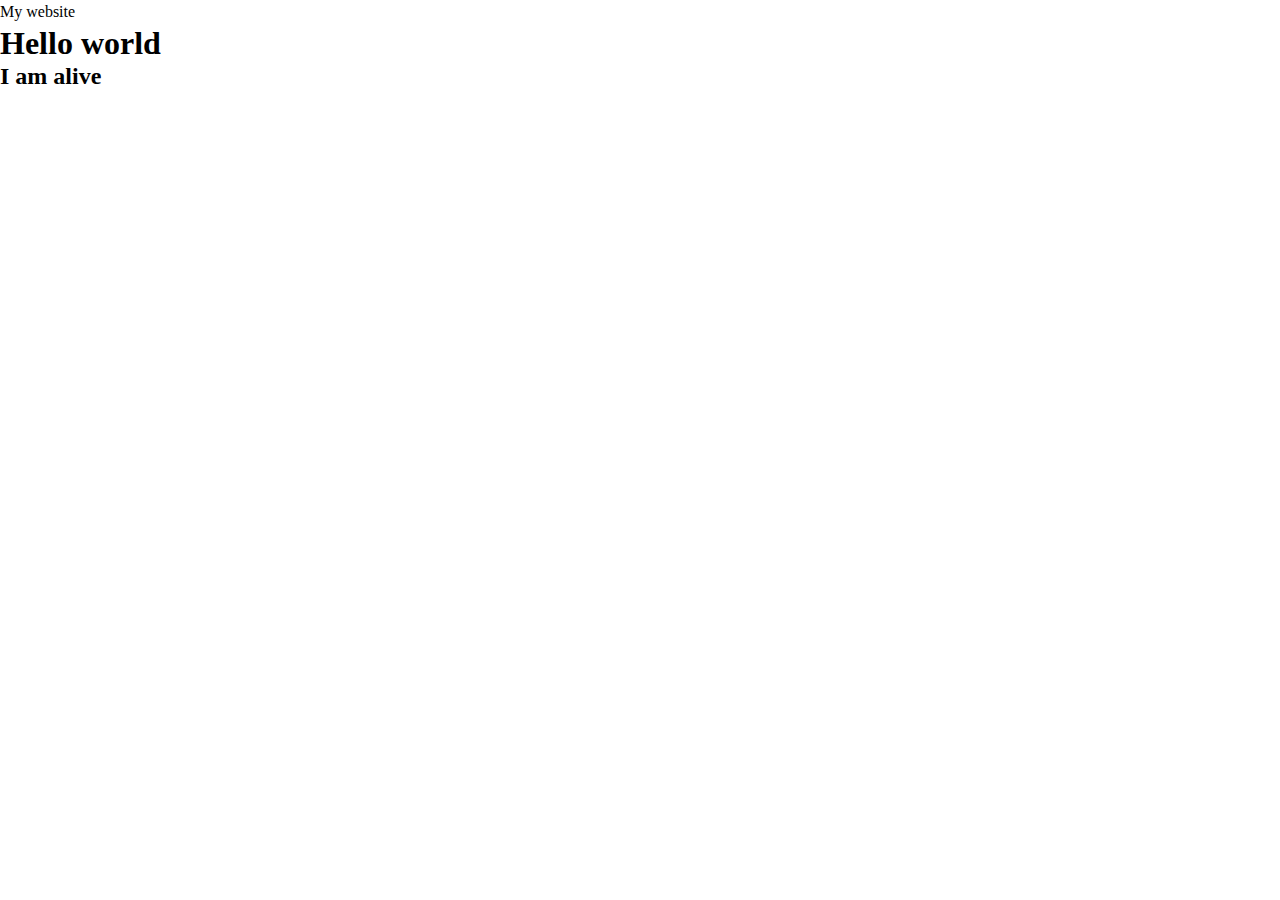
==== index.html @ 23cd0783 "add header" ====
<!doctype html>
<html lang="en">
<head>
  <meta charset="UTF-8">
  <meta name="author" content="Theodor Kier">
  <meta name="viewport" content="width=device-width, initial-scale=1.0">
  <title>Theodor Kier</title>
  <meta name="description" content="Get a view into my coding projects">
  <link rel="stylesheet" href="./reset.css">
  <link rel="stylesheet" href="./styles.css">
</head>
<body>
  <main>
    <header>
      <p>My website</p>
    </header>
    <h1>Hello world</h1>
    <h2>I am alive</h2>
  </main>
</body>
</html>
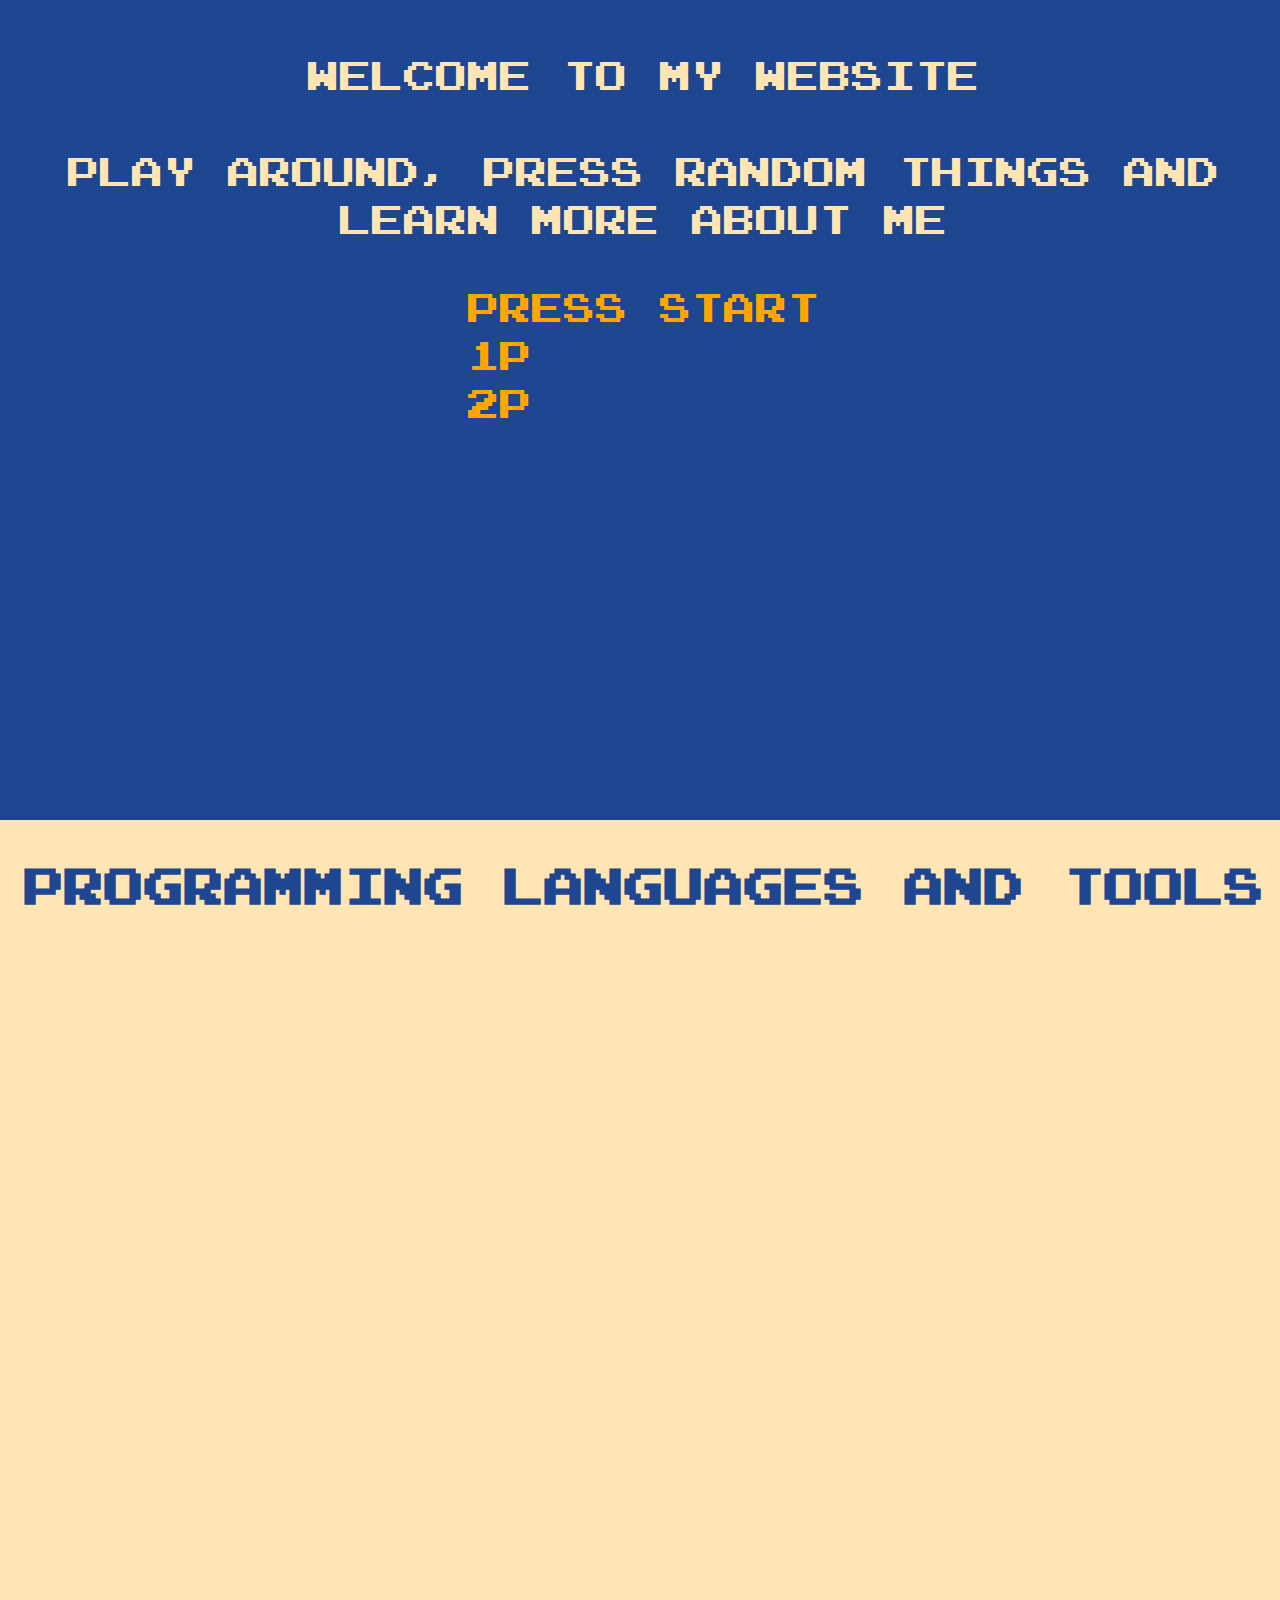
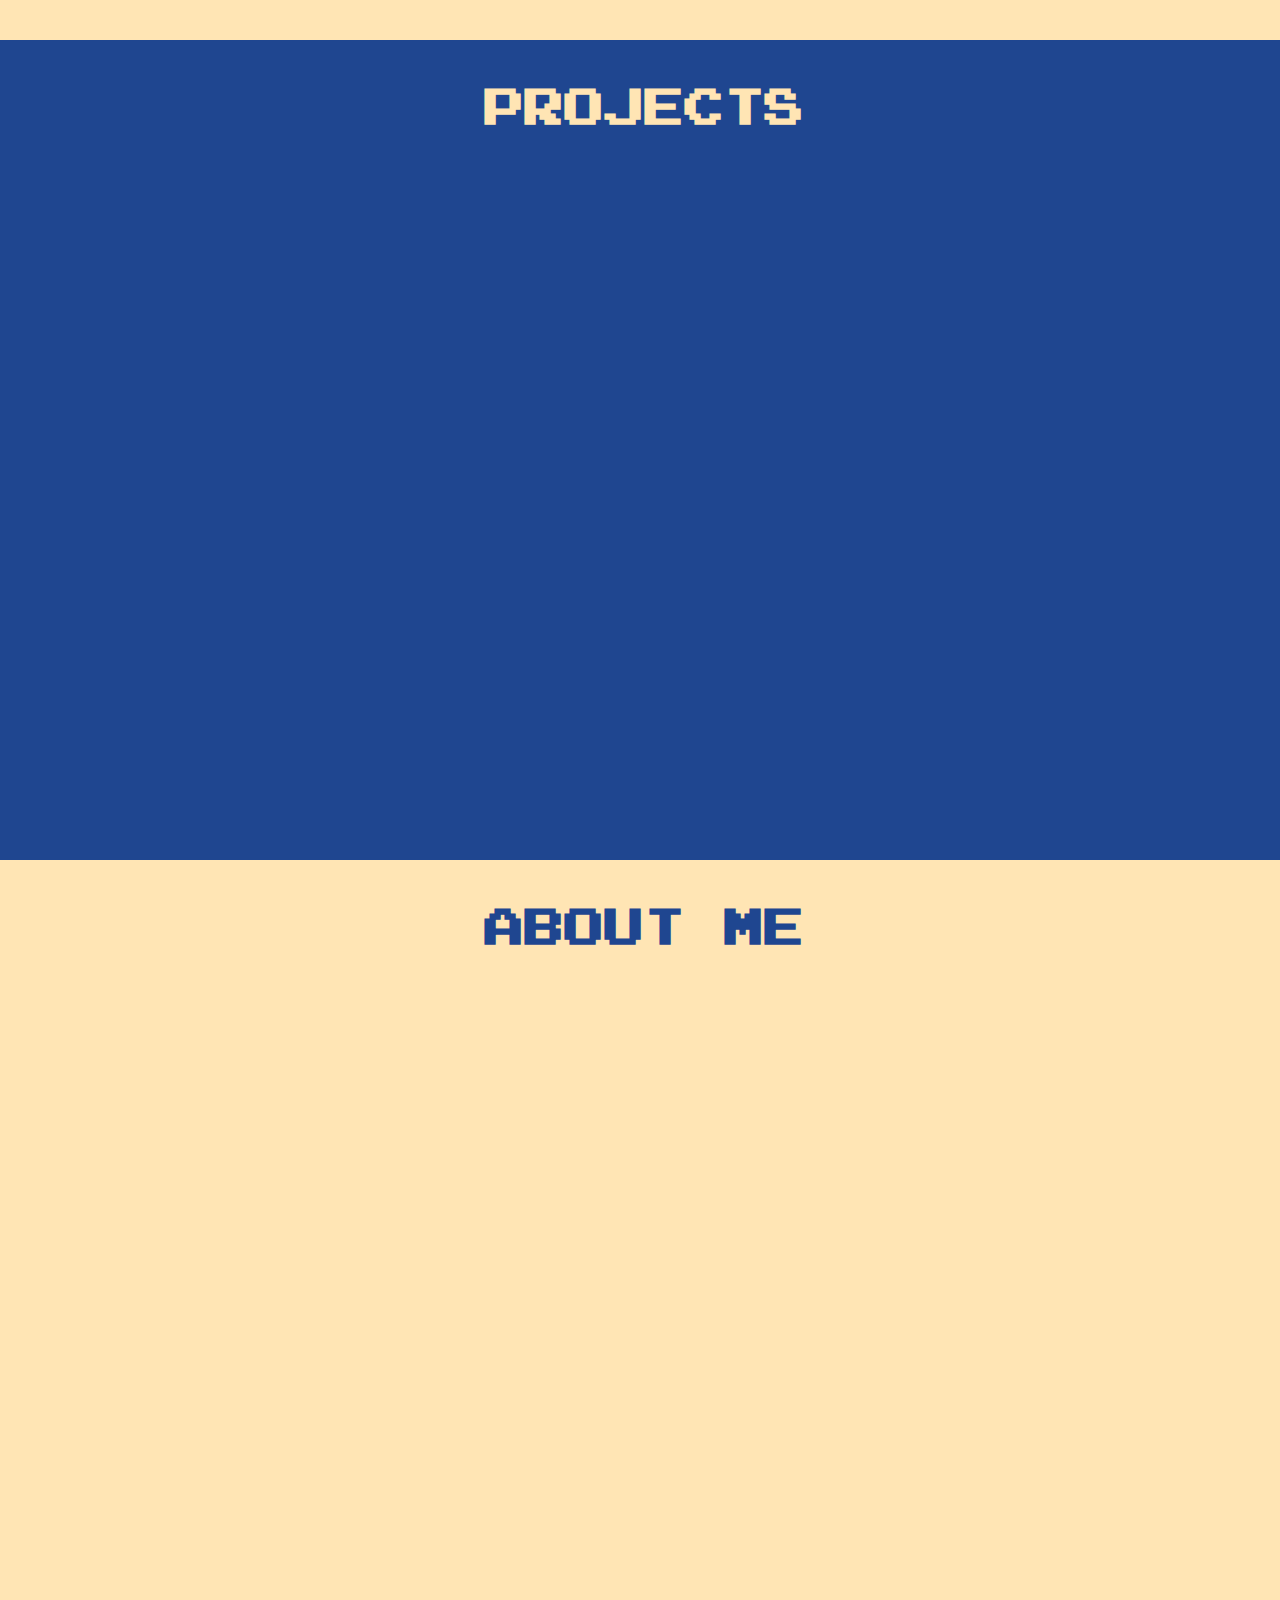
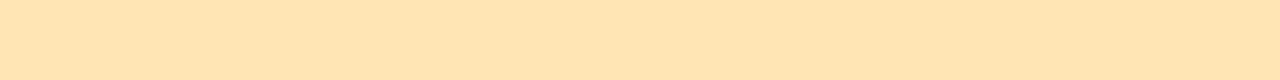
==== commit e7634213: "add headers to sections" ====
--- a/index.html
+++ b/index.html
@@ -1,21 +1,38 @@
 <!doctype html>
 <html lang="en">
 <head>
-  <meta charset="UTF-8">
-  <meta name="author" content="Theodor Kier">
-  <meta name="viewport" content="width=device-width, initial-scale=1.0">
-  <title>Theodor Kier</title>
-  <meta name="description" content="Get a view into my coding projects">
-  <link rel="stylesheet" href="./reset.css">
-  <link rel="stylesheet" href="./styles.css">
+    <meta charset="UTF-8">
+    <meta name="author" content="Theodor Kier">
+    <meta name="viewport" content="width=device-width, initial-scale=1.0">
+    <title>Theodor Kier</title>
+    <meta name="description" content="Get a view into my coding projects">
+    <link rel="stylesheet" href="./reset.css">
+    <link rel="stylesheet" href="./style.css">
 </head>
 <body>
-  <main>
-    <header>
-      <p>My website</p>
-    </header>
-    <h1>Hello world</h1>
-    <h2>I am alive</h2>
-  </main>
+<main>
+    <section class="section colored-section welcome-section">
+        <p id="welcome-text">
+            Welcome to my website<br><br>
+            Play around, press random things and learn more about me
+        </p>
+        <div id="pressStart-container">
+            <p>press start</p>
+            <div>
+                <p>1p</p>
+            </div>
+            <p>2p</p>
+        </div>
+    </section>
+    <section class="section">
+        <h1 class="blue-header">Programming languages and tools</h1>
+    </section>
+  <section class="section colored-section">
+    <h1 class="beige-header">Projects</h1>
+  </section>
+  <section class="section">
+    <h1 class="blue-header">About Me</h1>
+  </section>
+</main>
 </body>
 </html>
--- a/style.css
+++ b/style.css
@@ -0,0 +1,72 @@
+:root {
+
+  --font-size-standard: 16px;
+  --font-size-medium: 2rem;
+  --font-size-large: 2.5rem;
+  --font-size-x-large: 3.5rem;
+  font-family: Emulogic, serif;
+
+  --dark-blue: #1F4690;
+  --light-blue: #3A5BA0;
+  --orange: #FFA500;
+  --beige: #FFE5B4;
+}
+
+@font-face {
+  font-family: Emulogic;
+  font-style: normal;
+  font-weight: 400;
+  src: url("./assets/fonts/Emulogic.woff") format("woff");
+}
+
+h1 {
+  font-size: var(--font-size-large);
+}
+
+h2 {
+  font-size: var(--font-size-medium);
+}
+
+.section {
+  min-height: calc(100vh - 80px);
+  width: 100vw;
+  padding: 40px 20px;
+  display: flex;
+  flex-direction: column;
+  align-items: center;
+  text-align: center;
+  background-color: var(--beige);
+}
+
+.colored-section {
+  background-color: var(--dark-blue);
+}
+
+.beige-header {
+  color: var(--beige)
+}
+
+.blue-header {
+  color: var(--dark-blue)
+}
+
+.welcome-section {
+  padding-top: 50px;
+}
+
+#welcome-text {
+  font-family: Emulogic, serif;
+  font-size: var(--font-size-medium);
+  text-align: center;
+  color: var(--beige)
+}
+
+#pressStart-container {
+  margin: 40px 0 0;
+  text-align: left;
+}
+
+#pressStart-container p {
+  font-size: var(--font-size-medium);
+  color: var(--orange);
+}
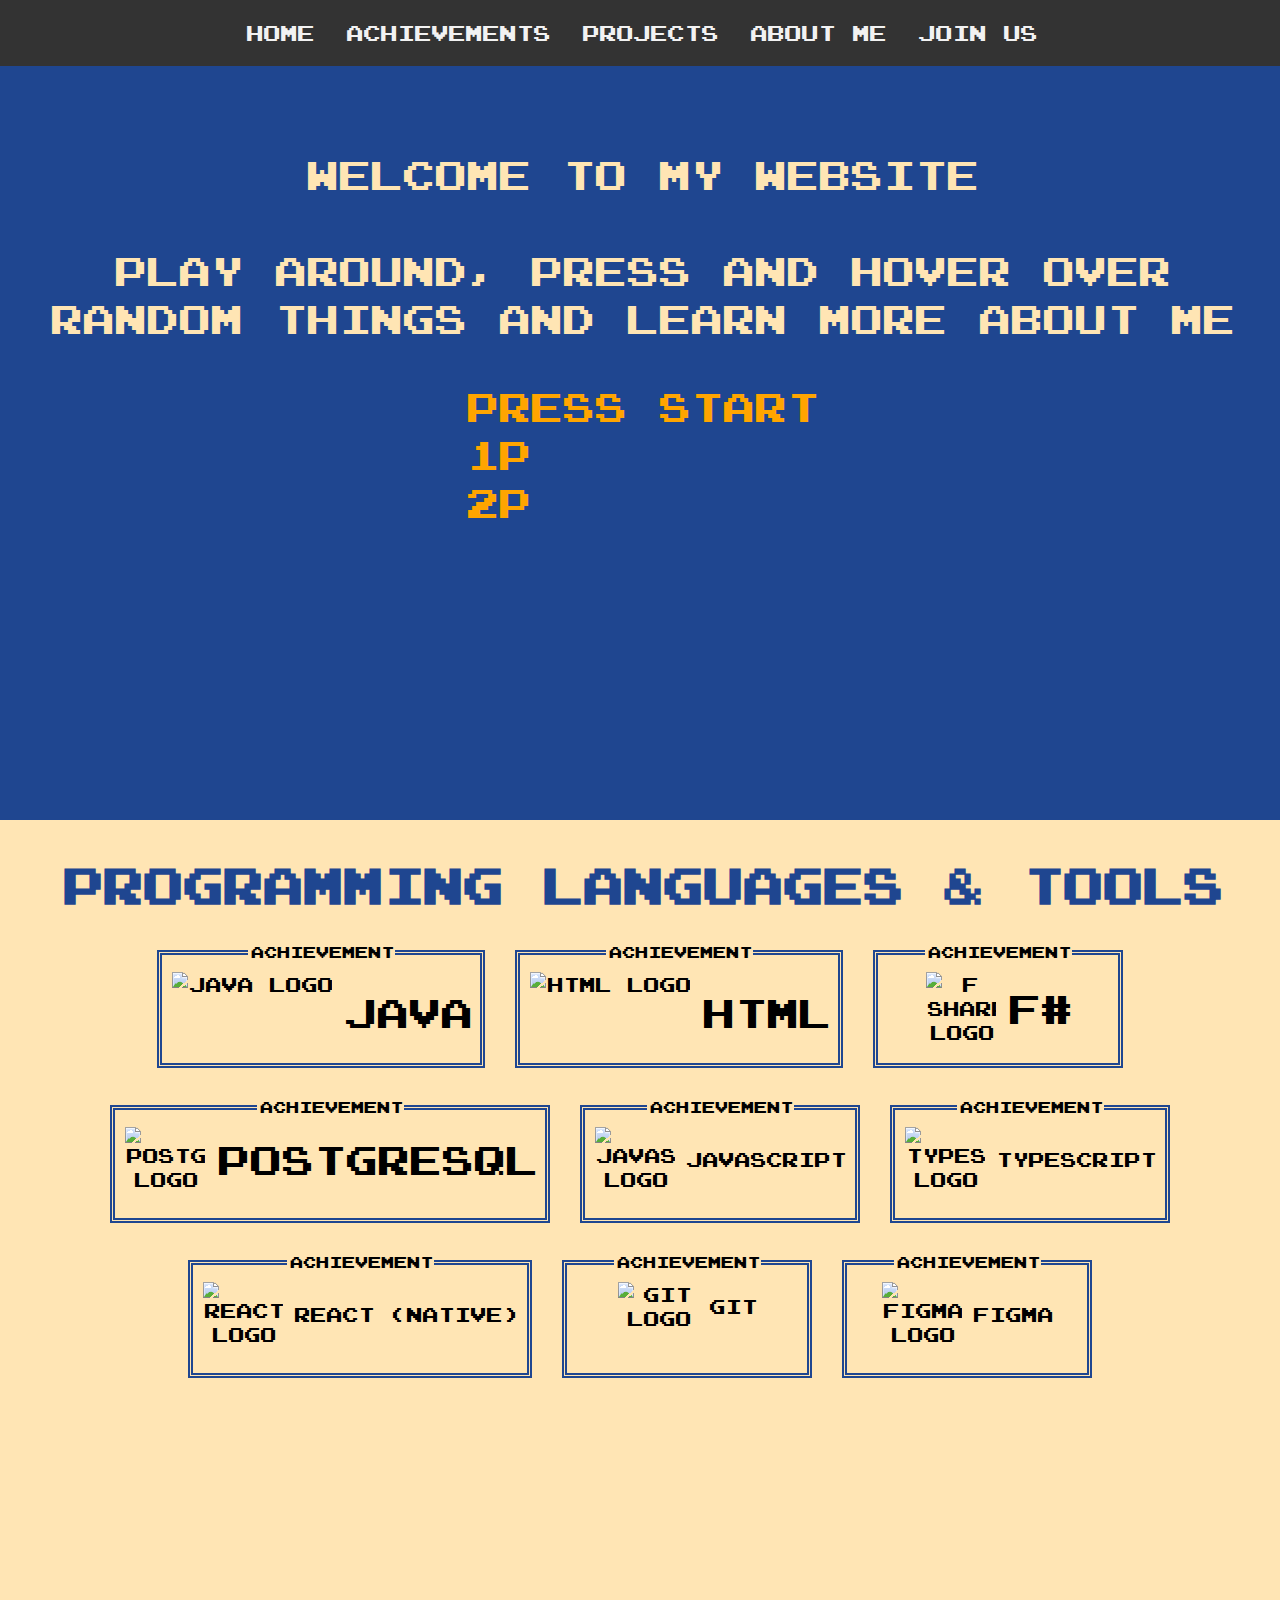
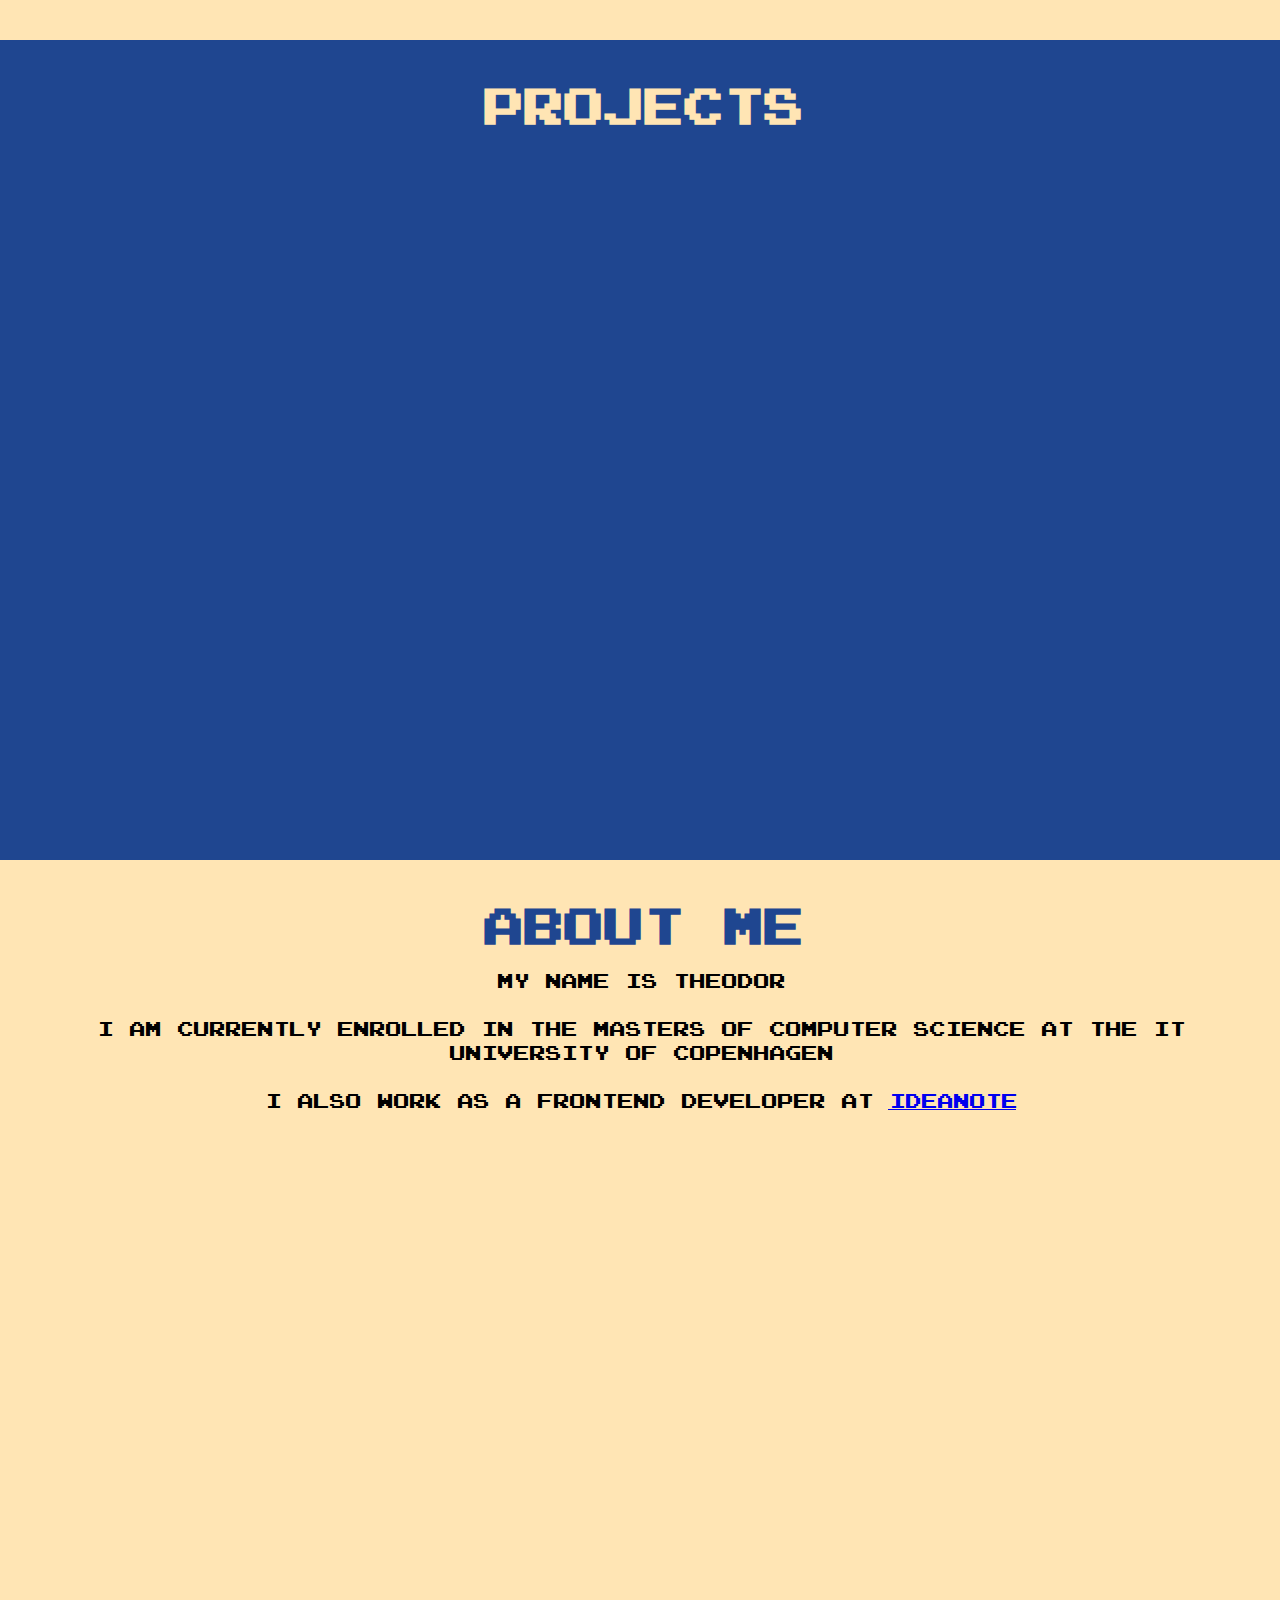
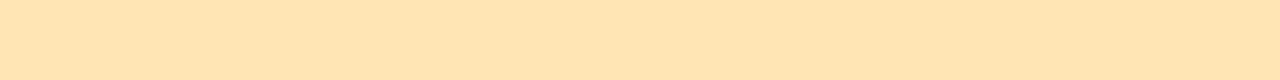
==== commit 54815ab8: "add nav bar" ====
--- a/index.html
+++ b/index.html
@@ -8,31 +8,101 @@
     <meta name="description" content="Get a view into my coding projects">
     <link rel="stylesheet" href="./reset.css">
     <link rel="stylesheet" href="./style.css">
+    <!-- For pixel art: https://onlineimagetools.com/pixelate-image -->
 </head>
 <body>
+<nav id="nav">
+    <a href="#"> Home </a>
+    <a href="#"> Achievements </a>
+    <a href="#"> Projects </a>
+    <a href="#"> About Me </a>
+    <a href="#"> Join Us </a>
+</nav>
 <main>
     <section class="section colored-section welcome-section">
-        <p id="welcome-text">
+        <p class="welcome-text">
             Welcome to my website<br><br>
-            Play around, press random things and learn more about me
+            Play around, <span class="press-text">press</span> and <span class="hover-text">hover</span> over random
+            things
+            and learn more about me
         </p>
         <div id="pressStart-container">
             <p>press start</p>
-            <div>
-                <p>1p</p>
-            </div>
-            <p>2p</p>
+            <p class="players">1p</p>
+            <p class="players">2p</p>
         </div>
     </section>
     <section class="section">
-        <h1 class="blue-header">Programming languages and tools</h1>
+        <h1 class="blue-header">Programming Languages & Tools</h1>
+        <div id="achievement-container">
+            <fieldset class="achievement">
+                <legend>Achievement</legend>
+                <img class="achievement-image" src="./assets/images/java-pixel-art.png" height="80" loading="lazy"
+                     alt="Java Logo">
+                <p class="achievement-text">Java</p>
+            </fieldset>
+            <fieldset class="achievement">
+                <legend>Achievement</legend>
+                <img class="achievement-image" src="./assets/images/html_logo.png" height="80" loading="lazy"
+                     alt="HTML Logo">
+                <p class="achievement-text">HTML</p>
+            </fieldset>
+            <fieldset class="achievement">
+                <legend>Achievement</legend>
+                <img class="achievement-image" src="./assets/images/f_sharp_logo.png" width="70" loading="lazy"
+                     alt="F Sharp Logo">
+                <p class="achievement-text">F#</p>
+            </fieldset>
+            <fieldset class="achievement">
+                <legend>Achievement</legend>
+                <img class="achievement-image" src="./assets/images/postgresql_logo.png" width="80" loading="lazy"
+                     alt="PostgreSQL Logo">
+                <p class="achievement-text">PostgreSQL</p>
+            </fieldset>
+            <fieldset class="achievement">
+                <legend>Achievement</legend>
+                <img class="achievement-image" src="./assets/images/javascript_logo.png" width="80" loading="lazy"
+                     alt="Javascript Logo">
+                <p>Javascript</p>
+            </fieldset>
+            <fieldset class="achievement">
+                <legend>Achievement</legend>
+                <img class="achievement-image" src="./assets/images/typescript_logo.png" width="80" loading="lazy"
+                     alt="Typescript Logo">
+                <p>Typescript</p>
+            </fieldset>
+            <fieldset class="achievement">
+                <legend>Achievement</legend>
+                <img class="achievement-image" src="./assets/images/react_logo.png" width="80" loading="lazy"
+                     alt="React Logo">
+                <p>React (native)</p>
+            </fieldset>
+            <fieldset class="achievement">
+                <legend>Achievement</legend>
+                <img class="achievement-image" src="./assets/images/git_icon.png" width="80" loading="lazy"
+                     alt="Git logo">
+                <p>Git</p>
+            </fieldset>
+            <fieldset class="achievement">
+                <legend>Achievement</legend>
+                <img class="achievement-image" src="./assets/images/figma_logo.png" width="80" loading="lazy"
+                     alt="Figma logo">
+                <p>Figma</p>
+            </fieldset>
+        </div>
     </section>
-  <section class="section colored-section">
-    <h1 class="beige-header">Projects</h1>
-  </section>
-  <section class="section">
-    <h1 class="blue-header">About Me</h1>
-  </section>
+    <section class="section colored-section">
+        <h1 class="beige-header">Projects</h1>
+    </section>
+    <section class="section">
+        <h1 class="blue-header">About Me</h1>
+        <p>
+            My name is Theodor<br><br>
+            I am currently enrolled in the Masters of Computer Science at the IT University of Copenhagen<br><br>
+            I also work as a Frontend developer at <a href="https://ideanote.io" target="_blank"
+                                                      rel="noopener noreferrer">Ideanote</a><br><br>
+        </p>
+    </section>
 </main>
 </body>
 </html>
--- a/style.css
+++ b/style.css
@@ -1,72 +1,175 @@
 :root {
 
-  --font-size-standard: 16px;
-  --font-size-medium: 2rem;
-  --font-size-large: 2.5rem;
-  --font-size-x-large: 3.5rem;
-  font-family: Emulogic, serif;
+    --font-size-standard: 16px;
+    --font-size-small: 0.8rem;
+    --font-size-medium: 2rem;
+    --font-size-large: 2.5rem;
+    --font-size-x-large: 3.5rem;
+    font-family: Emulogic, serif;
 
-  --dark-blue: #1F4690;
-  --light-blue: #3A5BA0;
-  --orange: #FFA500;
-  --beige: #FFE5B4;
+    --dark-blue: #1F4690;
+    --light-blue: #3A5BA0;
+    --orange: #FFA500;
+    --beige: #FFE5B4;
 }
 
 @font-face {
-  font-family: Emulogic;
-  font-style: normal;
-  font-weight: 400;
-  src: url("./assets/fonts/Emulogic.woff") format("woff");
+    font-family: Emulogic;
+    font-style: normal;
+    font-weight: 400;
+    src: url("./assets/fonts/Emulogic.woff") format("woff");
+}
+
+@keyframes bounce {
+    0%, 20%, 60%, 100% {
+        -webkit-transform: translateY(0);
+        transform: translateY(0);
+    }
+
+    40% {
+        -webkit-transform: translateY(-20px);
+        transform: translateY(-20px);
+    }
+
+    80% {
+        -webkit-transform: translateY(-10px);
+        transform: translateY(-10px);
+    }
 }
 
 h1 {
-  font-size: var(--font-size-large);
+    font-size: var(--font-size-large);
+    margin: 0 0 20px;
 }
 
 h2 {
-  font-size: var(--font-size-medium);
+    font-size: var(--font-size-medium);
 }
 
 .section {
-  min-height: calc(100vh - 80px);
-  width: 100vw;
-  padding: 40px 20px;
-  display: flex;
-  flex-direction: column;
-  align-items: center;
-  text-align: center;
-  background-color: var(--beige);
+    min-height: calc(100vh - 80px);
+    width: 100vw;
+    padding: 40px 20px;
+    display: flex;
+    flex-direction: column;
+    align-items: center;
+    text-align: center;
+    background-color: var(--beige);
 }
 
 .colored-section {
-  background-color: var(--dark-blue);
+    background-color: var(--dark-blue);
 }
 
 .beige-header {
-  color: var(--beige)
+    color: var(--beige)
 }
 
 .blue-header {
-  color: var(--dark-blue)
+    color: var(--dark-blue)
 }
 
 .welcome-section {
-  padding-top: 50px;
+    padding-top: 150px;
 }
 
-#welcome-text {
-  font-family: Emulogic, serif;
-  font-size: var(--font-size-medium);
-  text-align: center;
-  color: var(--beige)
+.welcome-text {
+    font-family: Emulogic, serif;
+    font-size: var(--font-size-medium);
+    text-align: center;
+    color: var(--beige);
 }
 
 #pressStart-container {
-  margin: 40px 0 0;
-  text-align: left;
+    margin: 40px 0 0;
+    text-align: left;
 }
 
 #pressStart-container p {
-  font-size: var(--font-size-medium);
-  color: var(--orange);
+    font-size: var(--font-size-medium);
+    color: var(--orange);
 }
+
+#pressStart-container .players:hover {
+    animation: bounce 1s infinite;
+    color: var(--beige);
+}
+
+.press-text {
+    cursor: pointer;
+}
+
+#hover-text {
+    font-family: Emulogic, serif;
+    font-size: var(--font-size-medium);
+    text-align: center;
+    color: var(--beige);
+}
+
+.hover-text:hover {
+    animation: bounce 1s;
+    transform: skew(-10deg);
+    color: var(--orange);
+    transition: color 0.5s ease;
+}
+
+#achievement-container {
+    display: flex;
+    flex-direction: row;
+    flex-wrap: wrap;
+    justify-content: center;
+}
+
+.achievement {
+    display: flex;
+    justify-content: center;
+    align-items: center;
+    margin: 15px;
+    padding: 10px;
+    border: 5px double var(--dark-blue);
+    min-width: 250px;
+    min-height: 125px;
+}
+
+.achievement-text {
+    font-size: var(--font-size-medium);
+}
+
+.achievement-image {
+    image-rendering: pixelated;
+    margin-right: 10px;
+}
+
+legend {
+    font-size: var(--font-size-small);
+}
+
+#nav {
+    background-color: #333;
+    overflow: hidden;
+    position: fixed;
+    top: 0;
+    width: 100%;
+    display: flex;
+    justify-content: center;
+}
+
+#nav a {
+    float: left;
+    color: #f2f2f2;
+    text-align: center;
+    padding: 20px 16px;
+    text-decoration: none;
+    font-size: 17px;
+}
+
+#nav a:hover {
+    background-color: #ddd;
+    color: black;
+    transition: background-color 0.5s ease;
+}
+
+#nav a.active {
+    background-color: #04AA6D;
+    color: white;
+}
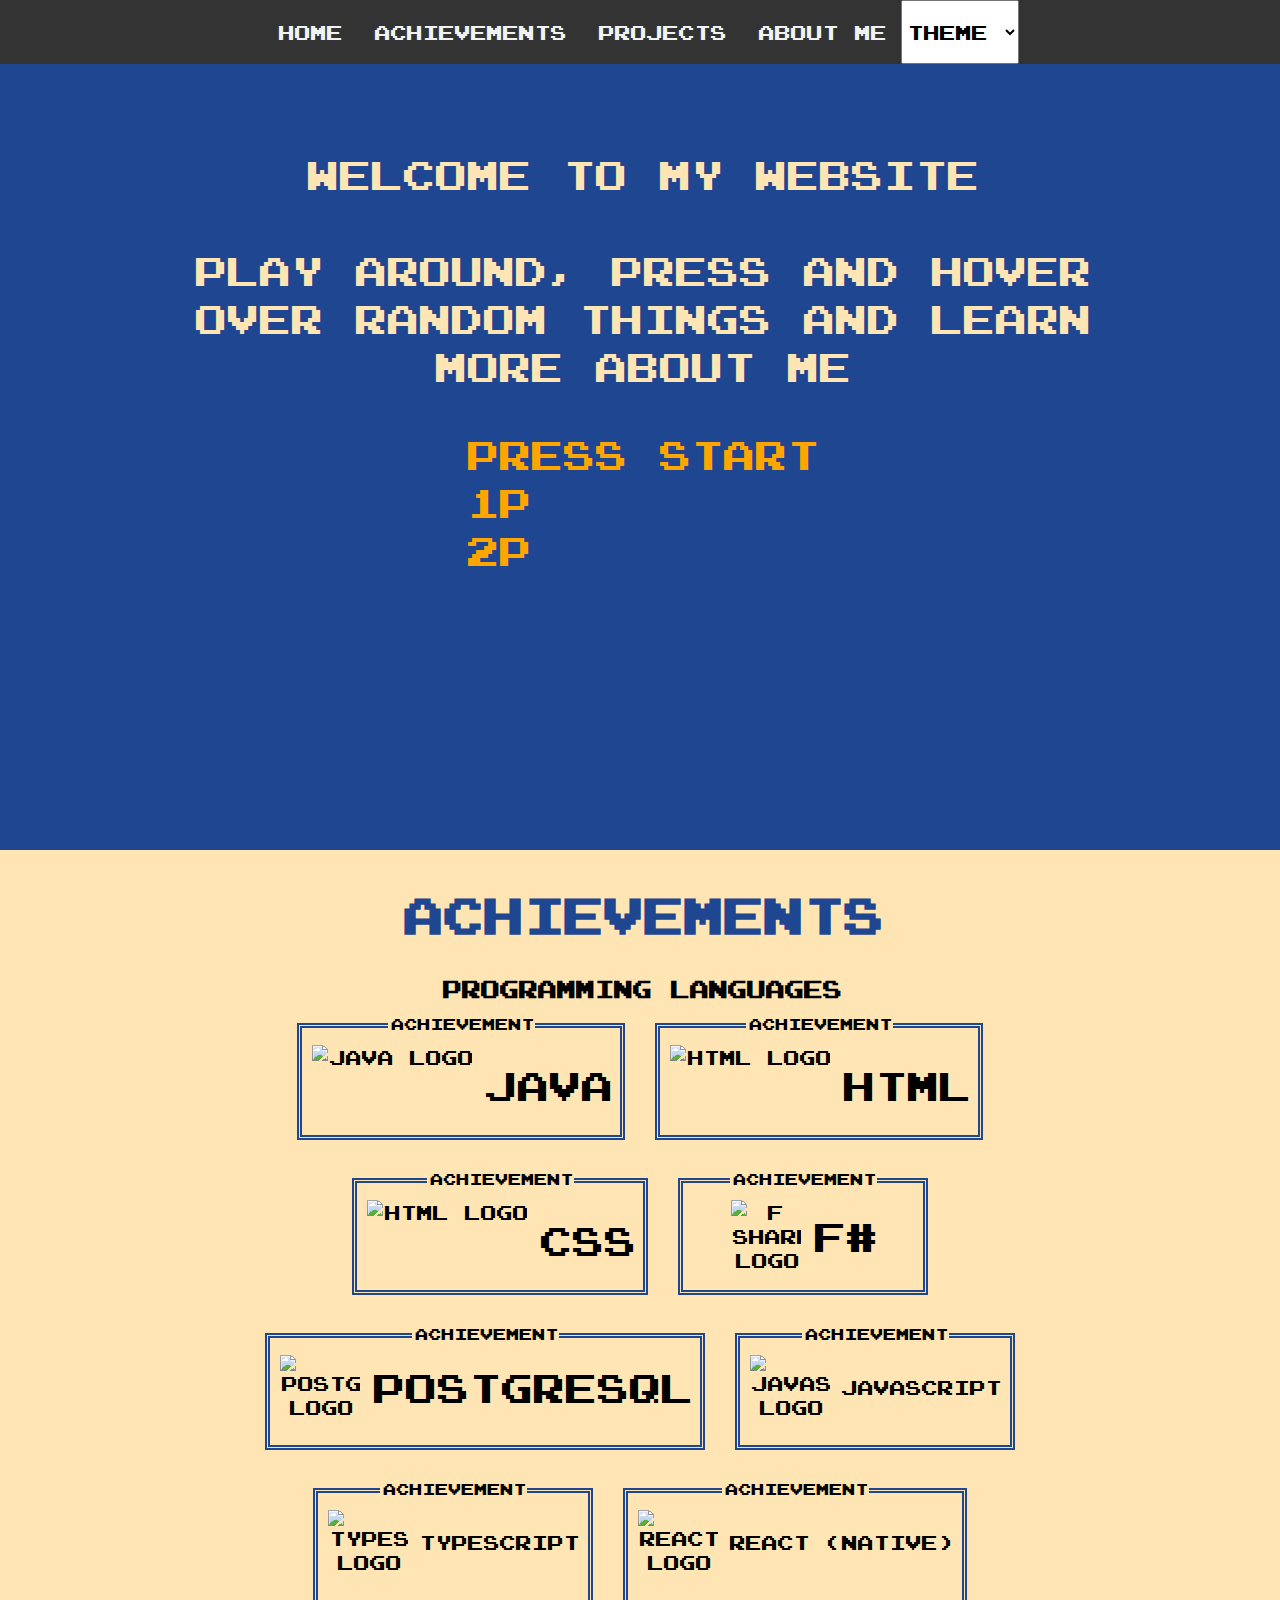
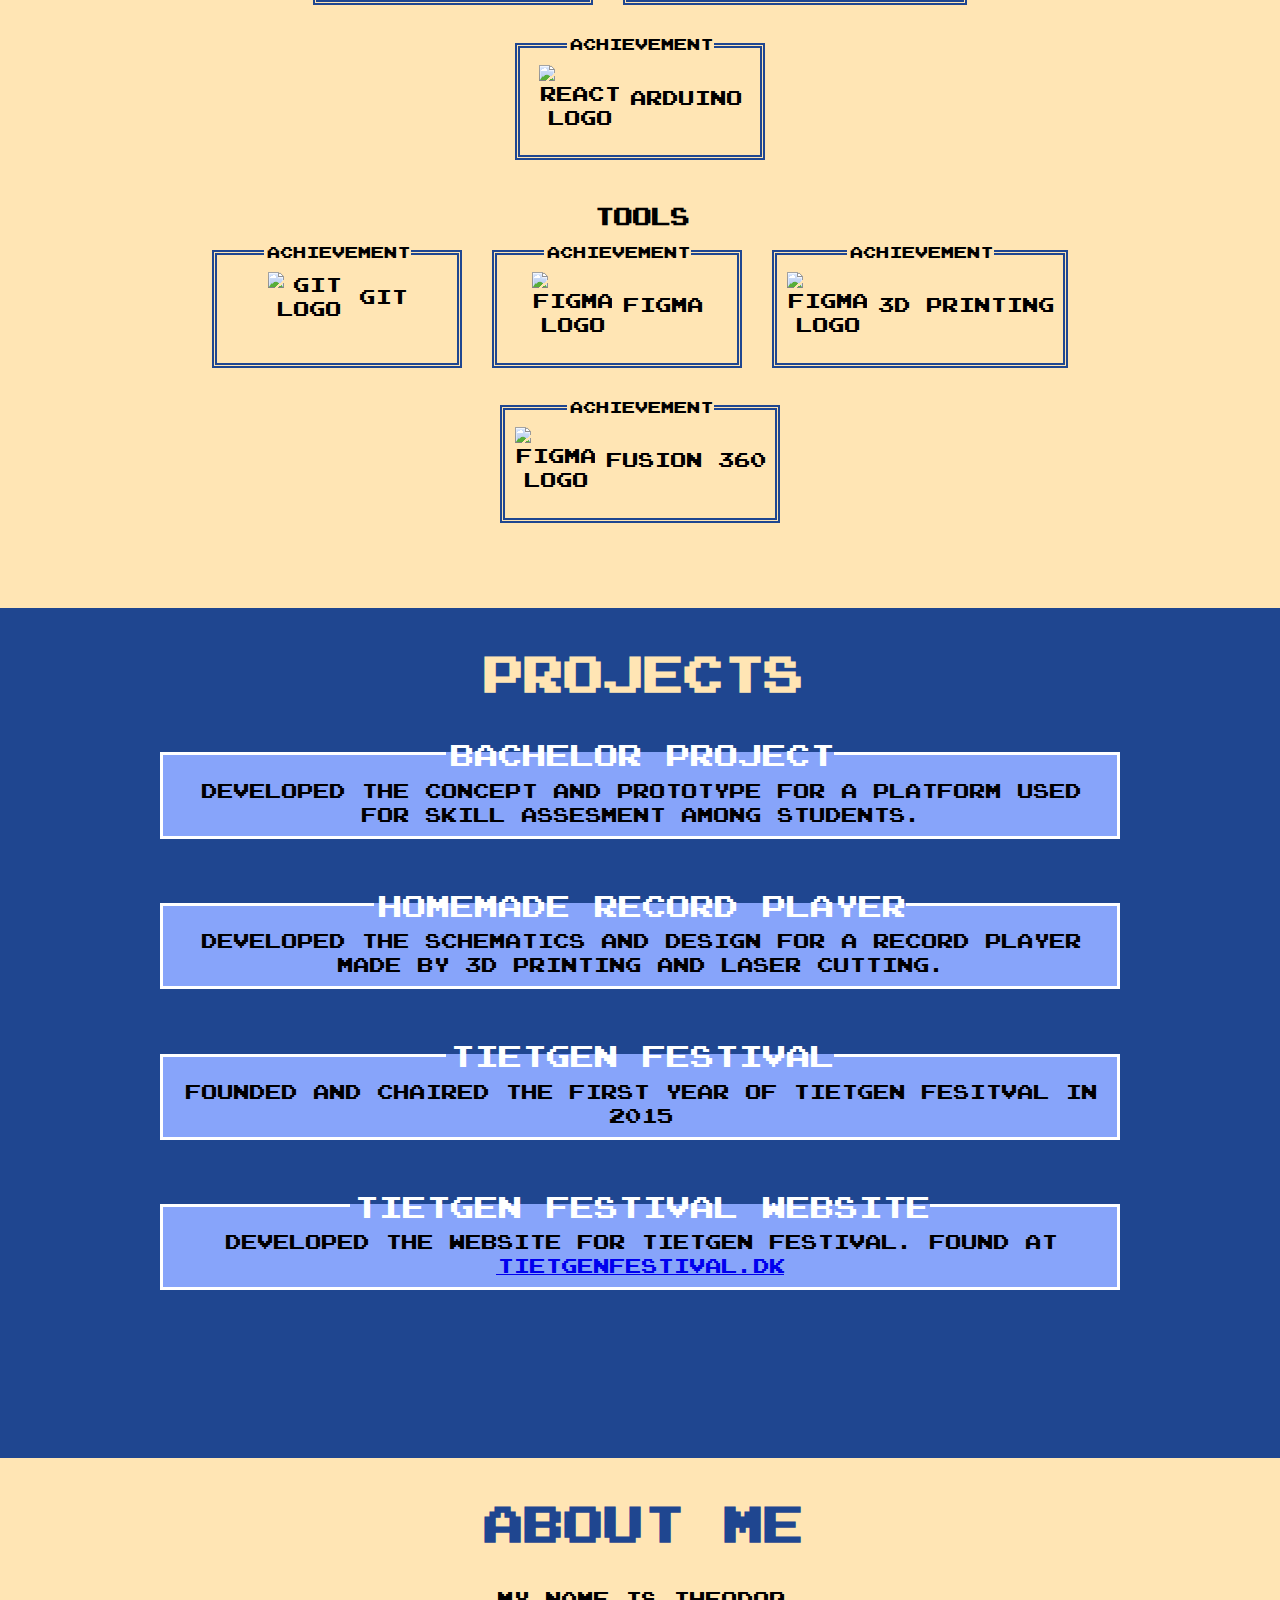
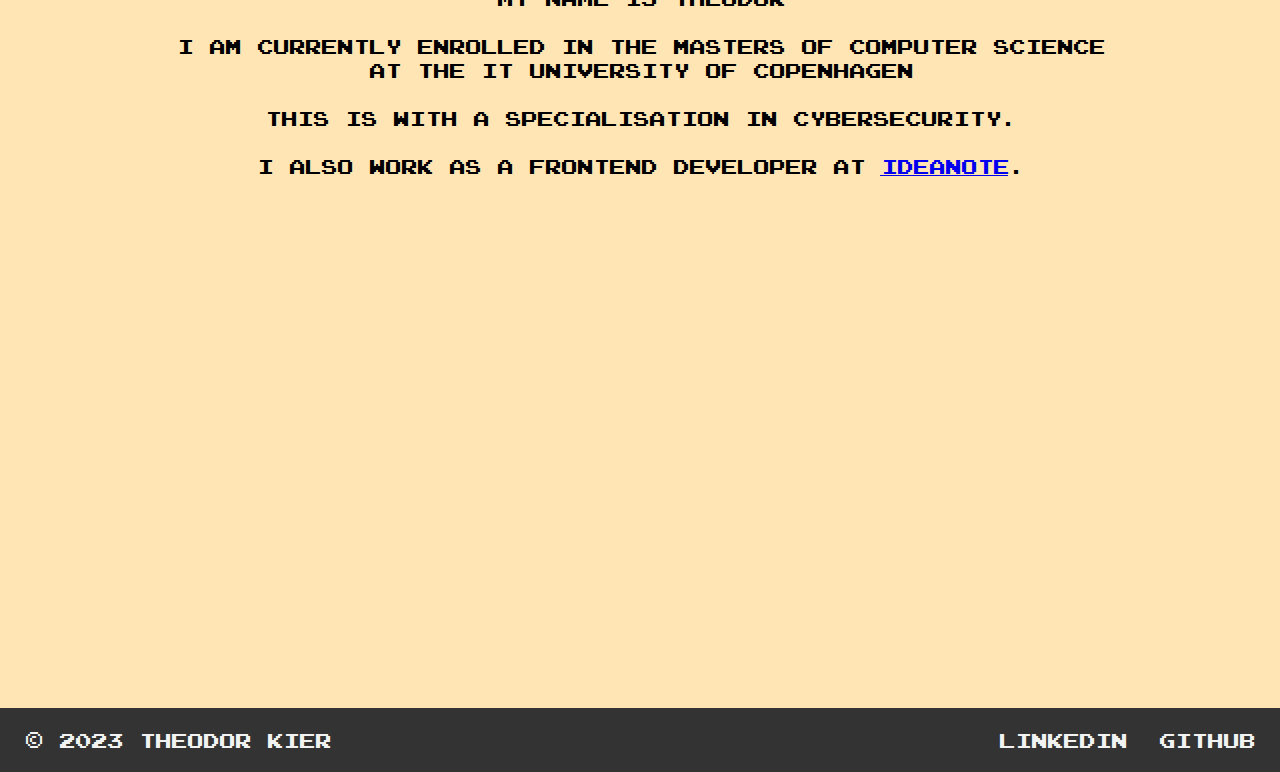
==== commit bfe4cf9f: "example for a theme changer" ====
--- a/index.html
+++ b/index.html
@@ -12,14 +12,19 @@
 </head>
 <body>
 <nav id="nav">
-    <a href="#"> Home </a>
-    <a href="#"> Achievements </a>
-    <a href="#"> Projects </a>
-    <a href="#"> About Me </a>
-    <a href="#"> Join Us </a>
+    <a href="#home">Home</a>
+    <a href="#achievements">Achievements</a>
+    <a href="#projects">Projects</a>
+    <a href="#about-me">About Me</a>
+    <select name="theme" id="theme-changer">
+        <option value="" disabled selected>Theme</option>
+        <option value="pizza">Pizza</option>
+        <option value="pasta">Pasta</option>
+        <option value="burger">Burger</option>
+    </select>
 </nav>
 <main>
-    <section class="section colored-section welcome-section">
+    <section id="home" class="section colored-section welcome-section">
         <p class="welcome-text">
             Welcome to my website<br><br>
             Play around, <span class="press-text">press</span> and <span class="hover-text">hover</span> over random
@@ -32,9 +37,10 @@
             <p class="players">2p</p>
         </div>
     </section>
-    <section class="section">
-        <h1 class="blue-header">Programming Languages & Tools</h1>
-        <div id="achievement-container">
+    <section id="achievements" class="section">
+        <h1 class="blue-header">Achievements</h1>
+        <h3>Programming Languages</h3>
+        <div class="achievement-container">
             <fieldset class="achievement">
                 <legend>Achievement</legend>
                 <img class="achievement-image" src="./assets/images/java-pixel-art.png" height="80" loading="lazy"
@@ -46,6 +52,12 @@
                 <img class="achievement-image" src="./assets/images/html_logo.png" height="80" loading="lazy"
                      alt="HTML Logo">
                 <p class="achievement-text">HTML</p>
+            </fieldset>
+            <fieldset class="achievement">
+                <legend>Achievement</legend>
+                <img class="achievement-image" src="./assets/images/html_logo.png" height="80" loading="lazy"
+                     alt="HTML Logo">
+                <p class="achievement-text">CSS</p>
             </fieldset>
             <fieldset class="achievement">
                 <legend>Achievement</legend>
@@ -79,6 +91,15 @@
             </fieldset>
             <fieldset class="achievement">
                 <legend>Achievement</legend>
+                <img class="achievement-image" src="./assets/images/react_logo.png" width="80" loading="lazy"
+                     alt="React Logo">
+                <p>Arduino</p>
+            </fieldset>
+        </div>
+        <h3>Tools</h3>
+        <div class="achievement-container">
+            <fieldset class="achievement">
+                <legend>Achievement</legend>
                 <img class="achievement-image" src="./assets/images/git_icon.png" width="80" loading="lazy"
                      alt="Git logo">
                 <p>Git</p>
@@ -89,20 +110,62 @@
                      alt="Figma logo">
                 <p>Figma</p>
             </fieldset>
+            <fieldset class="achievement">
+                <legend>Achievement</legend>
+                <img class="achievement-image" src="./assets/images/figma_logo.png" width="80" loading="lazy"
+                     alt="Figma logo">
+                <p>3D Printing</p>
+            </fieldset>
+            <fieldset class="achievement">
+                <legend>Achievement</legend>
+                <img class="achievement-image" src="./assets/images/figma_logo.png" width="80" loading="lazy"
+                     alt="Figma logo">
+                <p>Fusion 360</p>
+            </fieldset>
         </div>
     </section>
-    <section class="section colored-section">
+    <section id="projects" class="section colored-section">
         <h1 class="beige-header">Projects</h1>
+        <div>
+            <fieldset class="project">
+                <legend>Bachelor project</legend>
+                <p class="project-text">Developed the concept and prototype for a platform used for skill assesment
+                    among students.</p>
+            </fieldset>
+            <fieldset class="project">
+                <legend>Homemade Record Player</legend>
+                <p class="project-text">Developed the schematics and design for a Record player made by 3D printing and
+                    laser cutting.</p>
+            </fieldset>
+            <fieldset class="project">
+                <legend>Tietgen Festival</legend>
+                <p class="project-text">Founded and chaired the first year of Tietgen Fesitval in 2015</p>
+            </fieldset>
+            <fieldset class="project">
+                <legend>Tietgen Festival Website</legend>
+                <p class="project-text">Developed the website for Tietgen Festival. Found at <a
+                        href="https://tietgenfestival.dk">tietgenfestival.dk</a></p>
+            </fieldset>
+        </div>
     </section>
-    <section class="section">
+    <section id="about-me" class="section">
         <h1 class="blue-header">About Me</h1>
         <p>
             My name is Theodor<br><br>
             I am currently enrolled in the Masters of Computer Science at the IT University of Copenhagen<br><br>
+            This is with a specialisation in cybersecurity. <br><br>
             I also work as a Frontend developer at <a href="https://ideanote.io" target="_blank"
-                                                      rel="noopener noreferrer">Ideanote</a><br><br>
+                                                      rel="noopener noreferrer">Ideanote</a>.<br><br>
         </p>
     </section>
+    <footer id="footer">
+        <p>© 2023 Theodor Kier</p>
+        <div id="some-links">
+            <a class="some-link" href="https://www.linkedin.com/in/theodor-kier/" target="_blank"
+               rel="noopener noreferrer">LinkedIn</a>
+            <a class="some-link" href="https://github.com/TikoyX" target="_blank" rel="noopener noreferrer">Github</a>
+        </div>
+    </footer>
 </main>
 </body>
 </html>
--- a/style.css
+++ b/style.css
@@ -1,7 +1,7 @@
 :root {
-
     --font-size-standard: 16px;
     --font-size-small: 0.8rem;
+    --font-size-smallmedium: 1.5rem;
     --font-size-medium: 2rem;
     --font-size-large: 2.5rem;
     --font-size-x-large: 3.5rem;
@@ -11,6 +11,11 @@
     --light-blue: #3A5BA0;
     --orange: #FFA500;
     --beige: #FFE5B4;
+    --dark-grey: #333;
+}
+
+html {
+    scroll-behavior: smooth;
 }
 
 @font-face {
@@ -20,53 +25,91 @@
     src: url("./assets/fonts/Emulogic.woff") format("woff");
 }
 
+/* width */
+::-webkit-scrollbar {
+    width: 10px;
+}
+
+/* Track */
+::-webkit-scrollbar-track {
+    margin: 64px 0;
+    background: #888;
+}
+
+/* Handle */
+::-webkit-scrollbar-thumb {
+    background: var(--dark-grey);
+}
+
+/* Handle on hover */
+::-webkit-scrollbar-thumb:hover {
+    background: #555;
+}
+
+::-webkit-scrollbar-track-piece:start {
+    background: var(--dark-grey);
+}
+
+
 @keyframes bounce {
     0%, 20%, 60%, 100% {
-        -webkit-transform: translateY(0);
         transform: translateY(0);
     }
 
     40% {
-        -webkit-transform: translateY(-20px);
         transform: translateY(-20px);
     }
 
     80% {
-        -webkit-transform: translateY(-10px);
         transform: translateY(-10px);
     }
 }
 
 h1 {
     font-size: var(--font-size-large);
-    margin: 0 0 20px;
+    margin: 0 0 40px;
 }
 
 h2 {
     font-size: var(--font-size-medium);
+    line-height: 1.5;
+}
+
+p {
+    user-select: none;
+    -webkit-user-select: none; /* Safari */
+    -moz-user-select: none; /* Firefox */
+    cursor: default;
 }
 
 .section {
-    min-height: calc(100vh - 80px);
-    width: 100vw;
-    padding: 40px 20px;
+    min-height: calc(100vh - 50px);
+    width: 100%;
+    padding: 2.5em 10em;
     display: flex;
     flex-direction: column;
     align-items: center;
     text-align: center;
     background-color: var(--beige);
+    scroll-margin-top: 4em;
 }
 
 .colored-section {
     background-color: var(--dark-blue);
 }
 
+.page-not-found-section {
+    min-height: calc(100vh);
+    padding: 150px;
+}
+
 .beige-header {
-    color: var(--beige)
+    color: var(--beige);
+    margin: 0 0 40px;
 }
 
 .blue-header {
-    color: var(--dark-blue)
+    color: var(--dark-blue);
 }
 
 .welcome-section {
@@ -90,6 +133,10 @@
     color: var(--orange);
 }
 
+#pressStart-container .players {
+    cursor: pointer;
+}
+
 #pressStart-container .players:hover {
     animation: bounce 1s infinite;
     color: var(--beige);
@@ -99,25 +146,24 @@
     cursor: pointer;
 }
 
-#hover-text {
-    font-family: Emulogic, serif;
-    font-size: var(--font-size-medium);
-    text-align: center;
-    color: var(--beige);
-}
-
-.hover-text:hover {
+/* animate the text when pressed */
+.press-text:active {
+    color: var(--orange);
+}
+
+.welcome-text .hover-text:hover {
     animation: bounce 1s;
     transform: skew(-10deg);
     color: var(--orange);
     transition: color 0.5s ease;
 }
 
-#achievement-container {
+.achievement-container {
     display: flex;
     flex-direction: row;
     flex-wrap: wrap;
     justify-content: center;
+    margin: 0 0 30px;
 }
 
 .achievement {
@@ -145,22 +191,22 @@
 }
 
 #nav {
-    background-color: #333;
+    background-color: var(--dark-grey);
     overflow: hidden;
     position: fixed;
     top: 0;
     width: 100%;
     display: flex;
     justify-content: center;
+    z-index: 1;
 }
 
 #nav a {
-    float: left;
     color: #f2f2f2;
     text-align: center;
     padding: 20px 16px;
     text-decoration: none;
-    font-size: 17px;
+    font-size: var(--font-size-standard, 16px);
 }
 
 #nav a:hover {
@@ -173,3 +219,88 @@
     background-color: #04AA6D;
     color: white;
 }
+
+#footer {
+    background-color: var(--dark-grey);
+    overflow: hidden;
+    bottom: 0;
+    width: 100%;
+    display: flex;
+    justify-content: space-between;
+    z-index: 1;
+    padding: 0 10px;
+}
+
+#footer p {
+    color: #f2f2f2;
+    text-align: center;
+    padding: 20px 16px;
+    text-decoration: none;
+    font-size: var(--font-size-standard);
+}
+
+#some-links {
+    display: flex;
+    flex-direction: row;
+    justify-content: center;
+    align-items: center;
+}
+
+#some-links a {
+    color: #f2f2f2;
+    text-align: center;
+    padding: 20px 16px;
+    text-decoration: none;
+    font-size: var(--font-size-standard);
+}
+
+#some-links a:hover {
+    background-color: #ddd;
+    color: black;
+    transition: background-color 0.5s ease;
+}
+
+.some-link:hover {
+    transform: skew(-10deg);
+    color: var(--orange);
+    transition: color 0.5s ease;
+}
+
+#mario {
+    position: absolute;
+    bottom: 10px;
+    left: 10px;
+    height: 120px;
+}
+
+.lost-button {
+    background-color: var(--dark-blue);
+    border: 5px solid var(--beige);
+    border-radius: 5px;
+    color: var(--beige);
+    padding: 10px;
+    margin: 10px;
+    cursor: pointer;
+}
+
+.lost-button:hover {
+    background-color: var(--beige);
+    color: var(--dark-blue);
+    transition: background-color 0.3s ease;
+}
+
+.lost-button a {
+    color: var(--orange);
+    text-decoration: none;
+}
+
+.project {
+    background: #87a4fa;
+    margin: 0 0 3em;
+    border: 3px white solid;
+}
+
+.project legend {
+    font-size: var(--font-size-smallmedium);
+    color: white;
+}
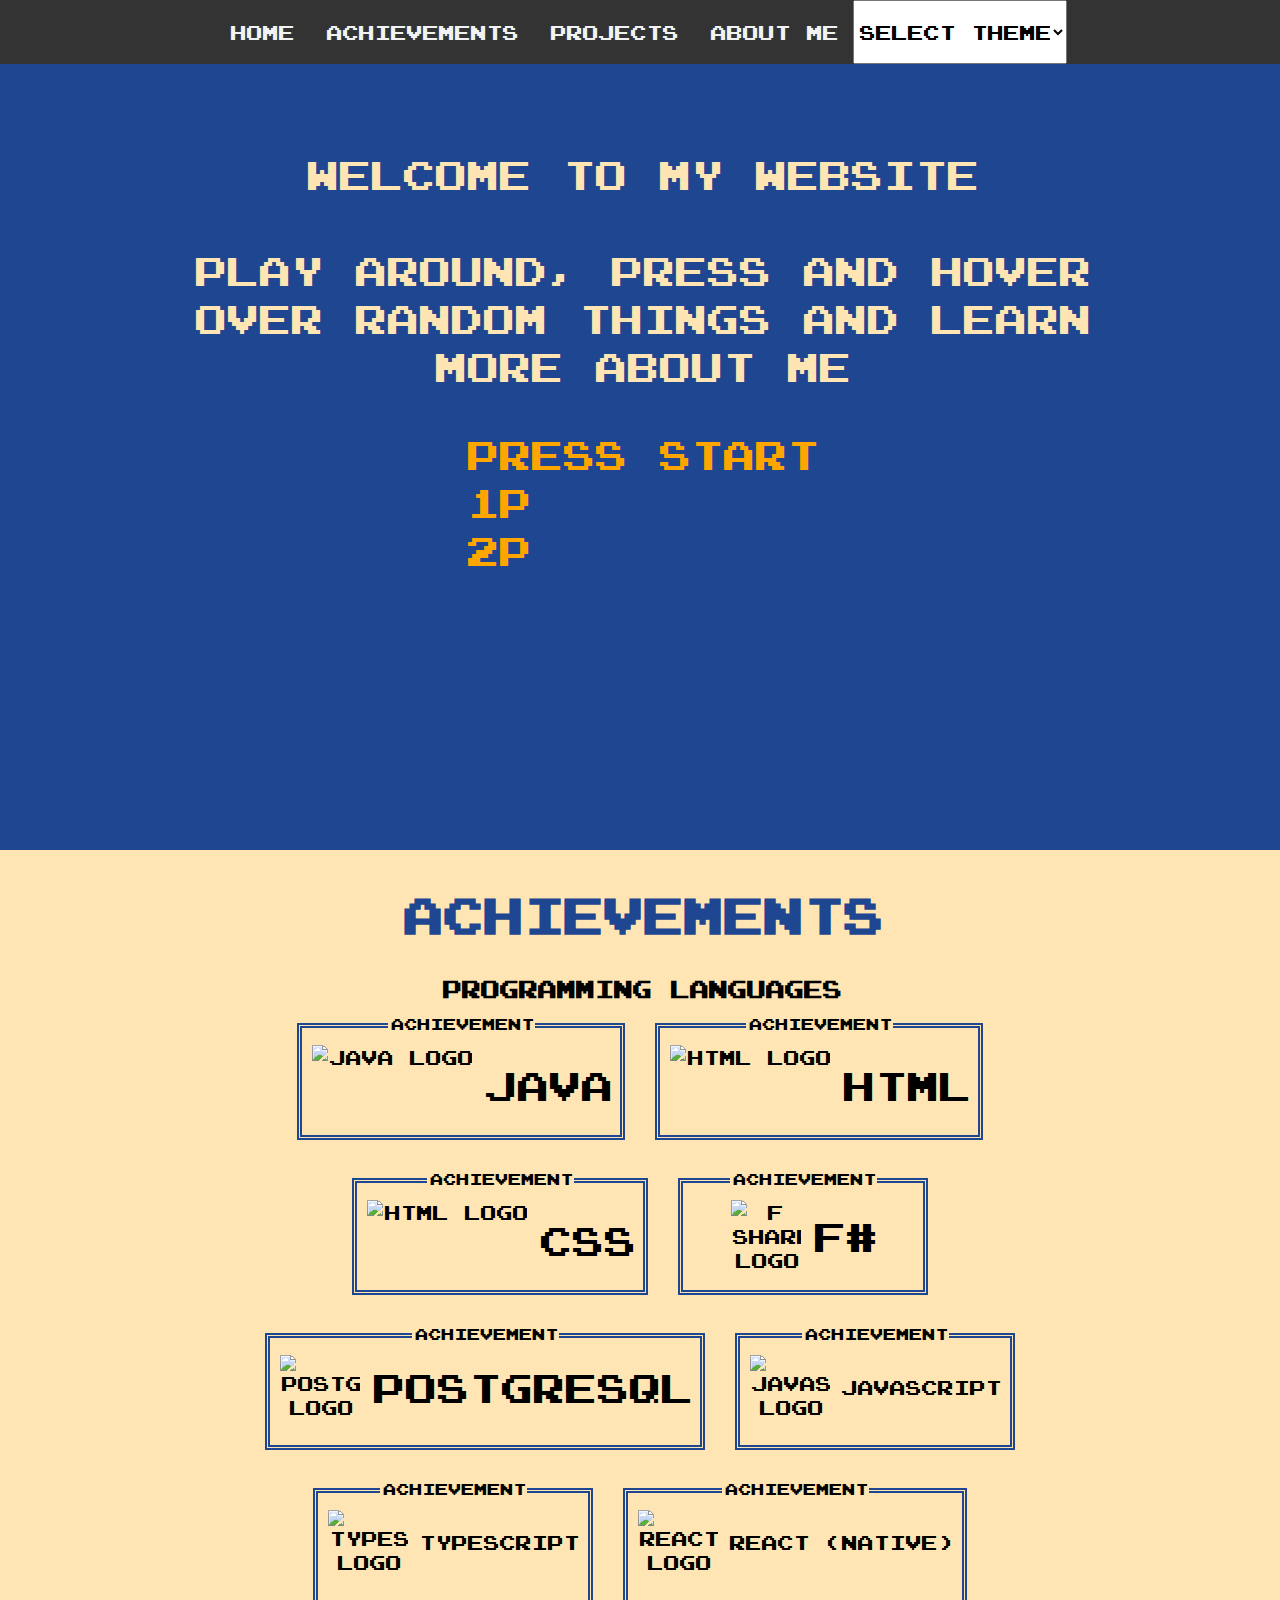
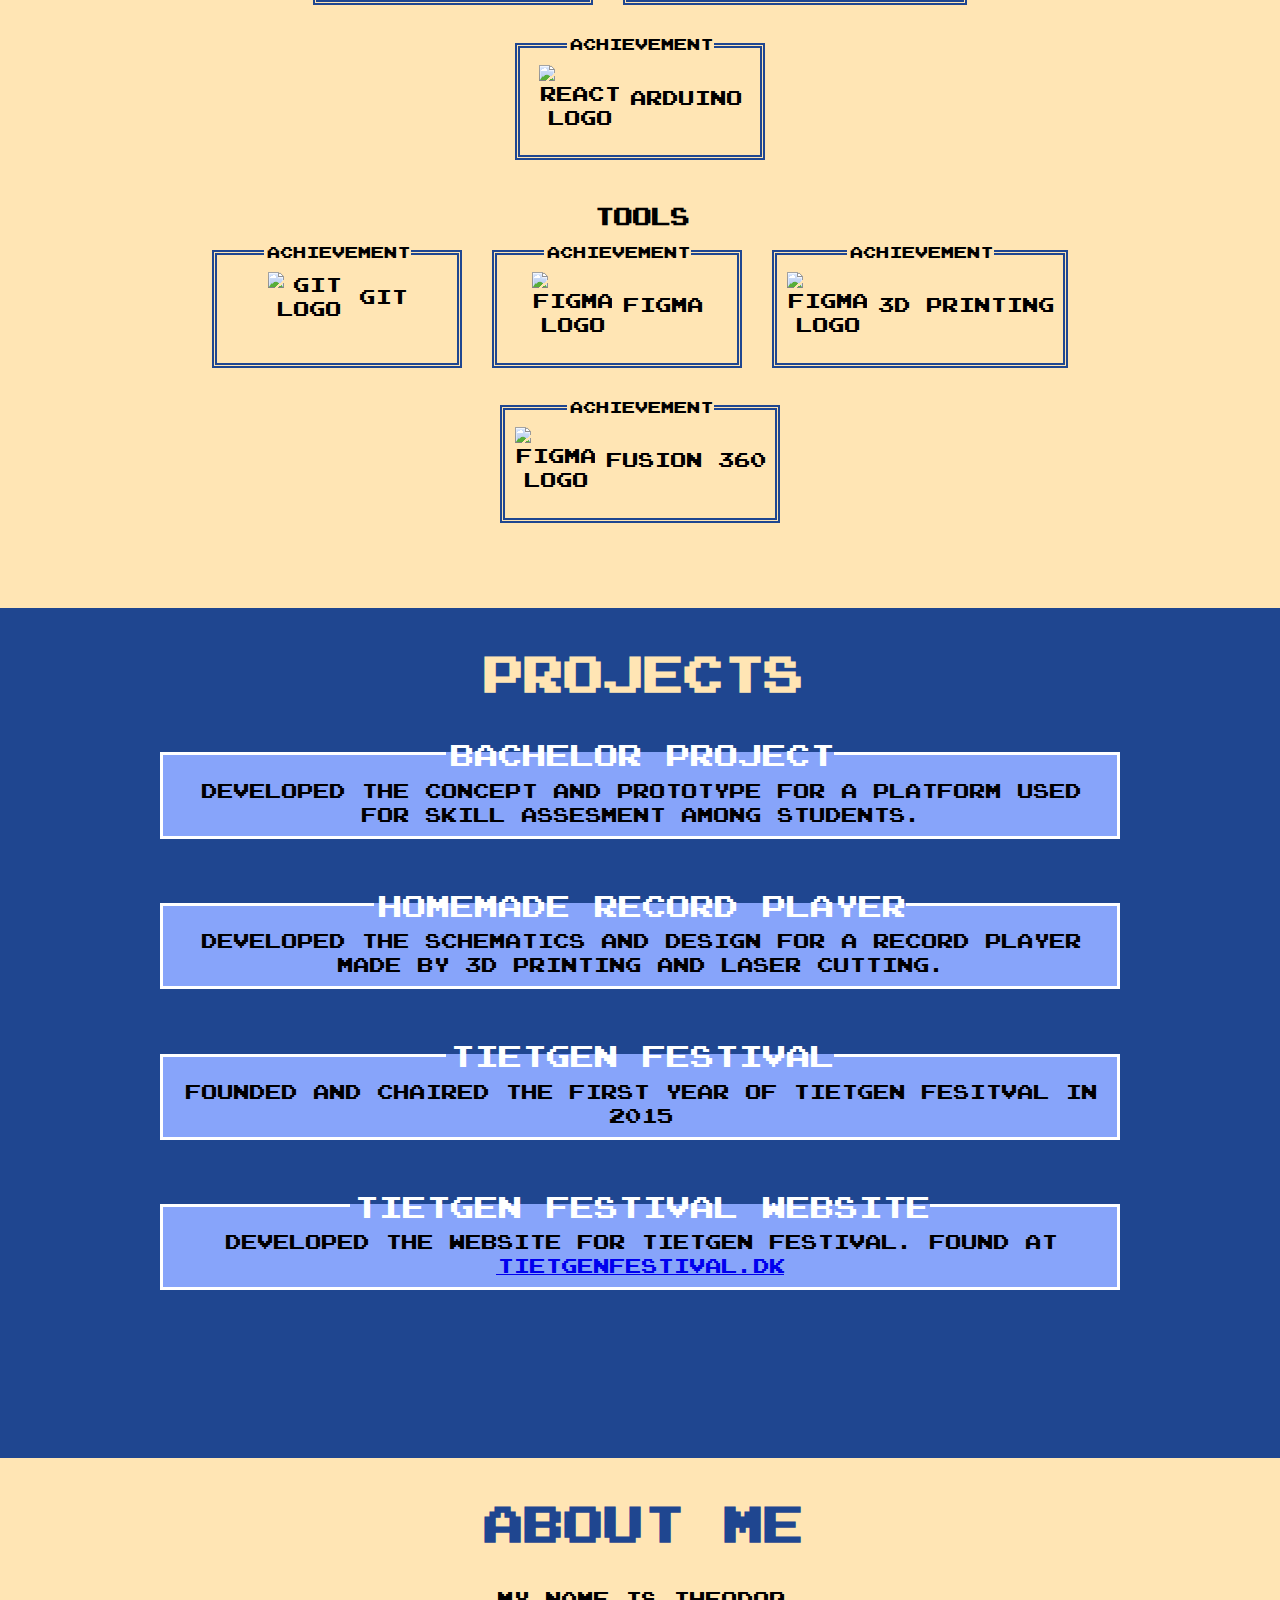
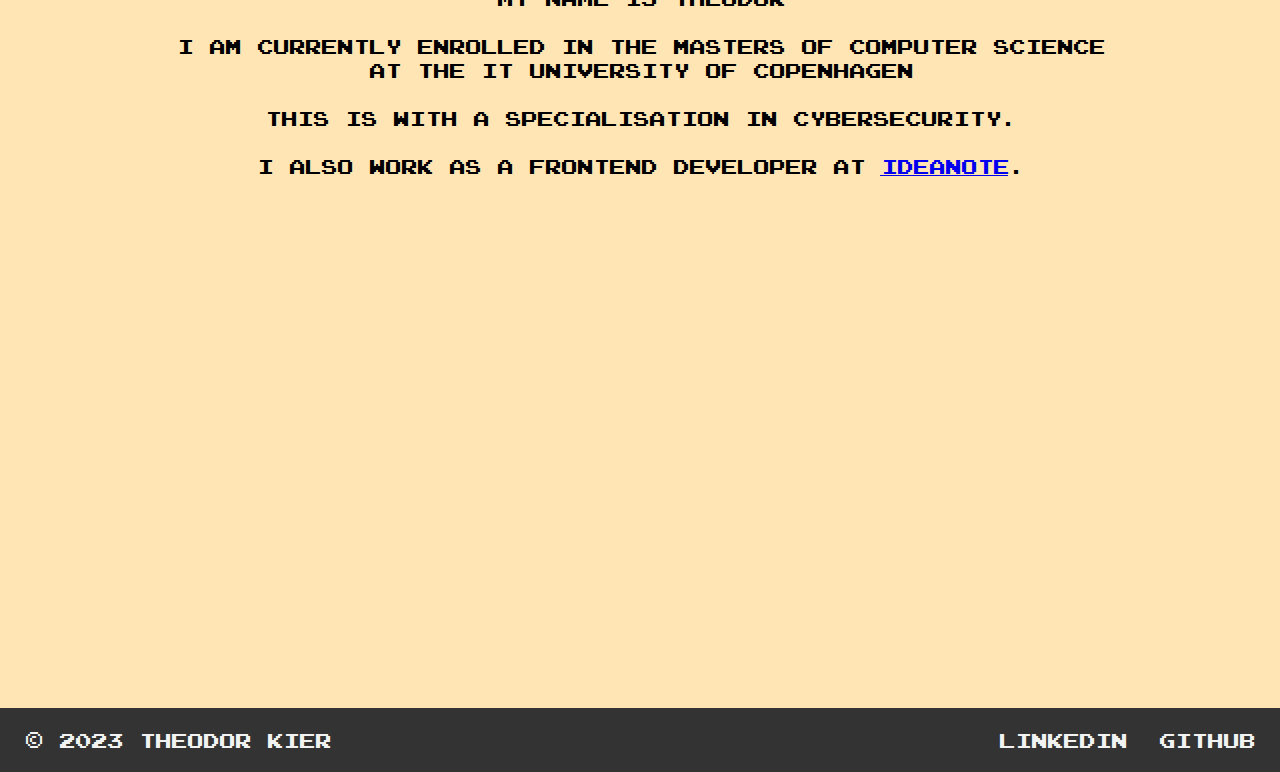
==== commit 8e7b3365: "theme values" ====
--- a/index.html
+++ b/index.html
@@ -17,10 +17,10 @@
     <a href="#projects">Projects</a>
     <a href="#about-me">About Me</a>
     <select name="theme" id="theme-changer">
-        <option value="" disabled selected>Theme</option>
-        <option value="pizza">Pizza</option>
-        <option value="pasta">Pasta</option>
-        <option value="burger">Burger</option>
+        <option value="" disabled selected>Select Theme</option>
+        <option value="retro">Retro</option>
+        <option value="solar" disabled>Solar</option>
+        <option value="code" disabled>Code</option>
     </select>
 </nav>
 <main>
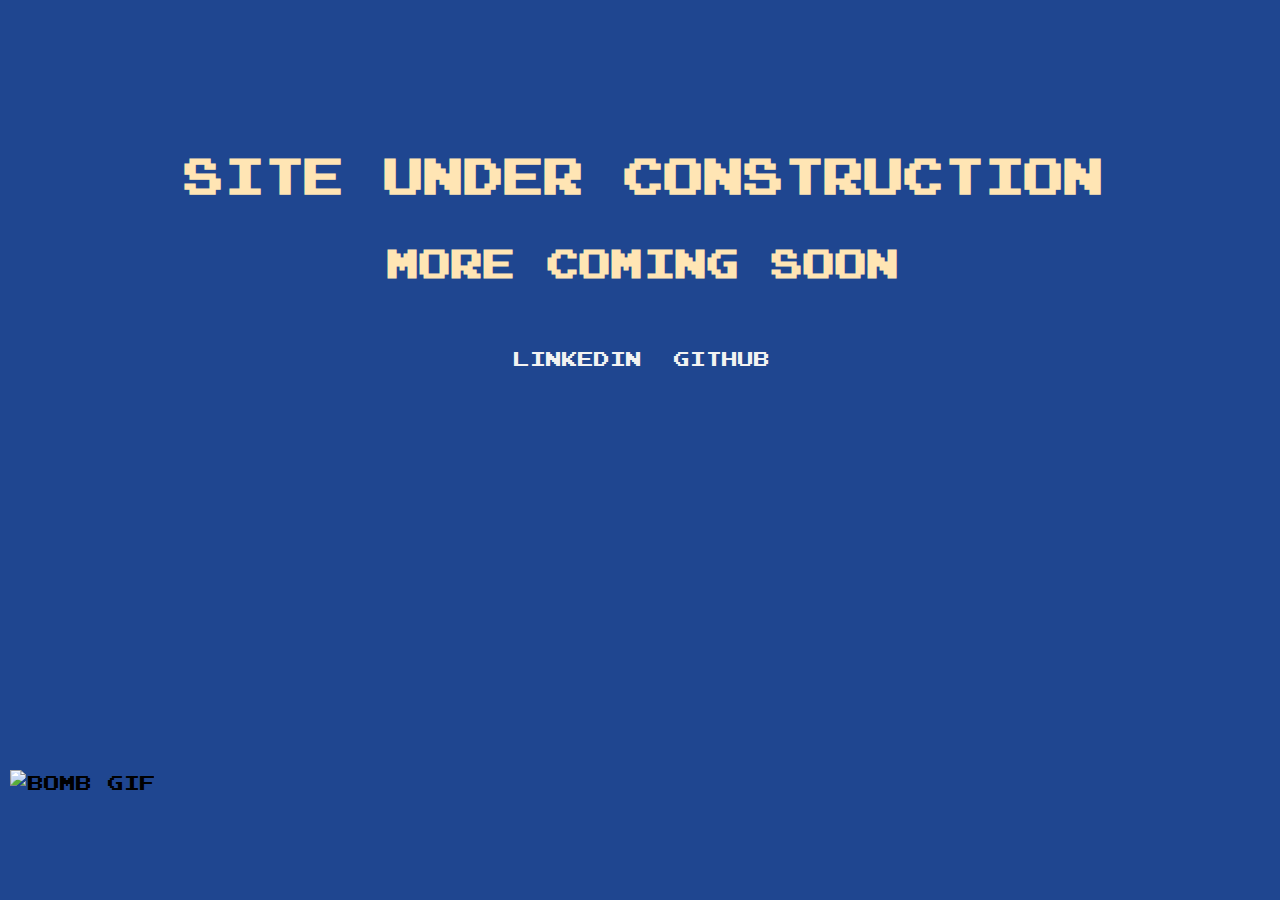
==== commit 7710cdfa: "add some links" ====
--- a/index.html
+++ b/index.html
@@ -8,164 +8,23 @@
     <meta name="description" content="Get a view into my coding projects">
     <link rel="stylesheet" href="./reset.css">
     <link rel="stylesheet" href="./style.css">
-    <!-- For pixel art: https://onlineimagetools.com/pixelate-image -->
 </head>
 <body>
-<nav id="nav">
-    <a href="#home">Home</a>
-    <a href="#achievements">Achievements</a>
-    <a href="#projects">Projects</a>
-    <a href="#about-me">About Me</a>
-    <select name="theme" id="theme-changer">
-        <option value="" disabled selected>Select Theme</option>
-        <option value="retro">Retro</option>
-        <option value="solar" disabled>Solar</option>
-        <option value="code" disabled>Code</option>
-    </select>
-</nav>
 <main>
-    <section id="home" class="section colored-section welcome-section">
-        <p class="welcome-text">
-            Welcome to my website<br><br>
-            Play around, <span class="press-text">press</span> and <span class="hover-text">hover</span> over random
-            things
-            and learn more about me
-        </p>
-        <div id="pressStart-container">
-            <p>press start</p>
-            <p class="players">1p</p>
-            <p class="players">2p</p>
-        </div>
-    </section>
-    <section id="achievements" class="section">
-        <h1 class="blue-header">Achievements</h1>
-        <h3>Programming Languages</h3>
-        <div class="achievement-container">
-            <fieldset class="achievement">
-                <legend>Achievement</legend>
-                <img class="achievement-image" src="./assets/images/java-pixel-art.png" height="80" loading="lazy"
-                     alt="Java Logo">
-                <p class="achievement-text">Java</p>
-            </fieldset>
-            <fieldset class="achievement">
-                <legend>Achievement</legend>
-                <img class="achievement-image" src="./assets/images/html_logo.png" height="80" loading="lazy"
-                     alt="HTML Logo">
-                <p class="achievement-text">HTML</p>
-            </fieldset>
-            <fieldset class="achievement">
-                <legend>Achievement</legend>
-                <img class="achievement-image" src="./assets/images/html_logo.png" height="80" loading="lazy"
-                     alt="HTML Logo">
-                <p class="achievement-text">CSS</p>
-            </fieldset>
-            <fieldset class="achievement">
-                <legend>Achievement</legend>
-                <img class="achievement-image" src="./assets/images/f_sharp_logo.png" width="70" loading="lazy"
-                     alt="F Sharp Logo">
-                <p class="achievement-text">F#</p>
-            </fieldset>
-            <fieldset class="achievement">
-                <legend>Achievement</legend>
-                <img class="achievement-image" src="./assets/images/postgresql_logo.png" width="80" loading="lazy"
-                     alt="PostgreSQL Logo">
-                <p class="achievement-text">PostgreSQL</p>
-            </fieldset>
-            <fieldset class="achievement">
-                <legend>Achievement</legend>
-                <img class="achievement-image" src="./assets/images/javascript_logo.png" width="80" loading="lazy"
-                     alt="Javascript Logo">
-                <p>Javascript</p>
-            </fieldset>
-            <fieldset class="achievement">
-                <legend>Achievement</legend>
-                <img class="achievement-image" src="./assets/images/typescript_logo.png" width="80" loading="lazy"
-                     alt="Typescript Logo">
-                <p>Typescript</p>
-            </fieldset>
-            <fieldset class="achievement">
-                <legend>Achievement</legend>
-                <img class="achievement-image" src="./assets/images/react_logo.png" width="80" loading="lazy"
-                     alt="React Logo">
-                <p>React (native)</p>
-            </fieldset>
-            <fieldset class="achievement">
-                <legend>Achievement</legend>
-                <img class="achievement-image" src="./assets/images/react_logo.png" width="80" loading="lazy"
-                     alt="React Logo">
-                <p>Arduino</p>
-            </fieldset>
-        </div>
-        <h3>Tools</h3>
-        <div class="achievement-container">
-            <fieldset class="achievement">
-                <legend>Achievement</legend>
-                <img class="achievement-image" src="./assets/images/git_icon.png" width="80" loading="lazy"
-                     alt="Git logo">
-                <p>Git</p>
-            </fieldset>
-            <fieldset class="achievement">
-                <legend>Achievement</legend>
-                <img class="achievement-image" src="./assets/images/figma_logo.png" width="80" loading="lazy"
-                     alt="Figma logo">
-                <p>Figma</p>
-            </fieldset>
-            <fieldset class="achievement">
-                <legend>Achievement</legend>
-                <img class="achievement-image" src="./assets/images/figma_logo.png" width="80" loading="lazy"
-                     alt="Figma logo">
-                <p>3D Printing</p>
-            </fieldset>
-            <fieldset class="achievement">
-                <legend>Achievement</legend>
-                <img class="achievement-image" src="./assets/images/figma_logo.png" width="80" loading="lazy"
-                     alt="Figma logo">
-                <p>Fusion 360</p>
-            </fieldset>
-        </div>
-    </section>
-    <section id="projects" class="section colored-section">
-        <h1 class="beige-header">Projects</h1>
-        <div>
-            <fieldset class="project">
-                <legend>Bachelor project</legend>
-                <p class="project-text">Developed the concept and prototype for a platform used for skill assesment
-                    among students.</p>
-            </fieldset>
-            <fieldset class="project">
-                <legend>Homemade Record Player</legend>
-                <p class="project-text">Developed the schematics and design for a Record player made by 3D printing and
-                    laser cutting.</p>
-            </fieldset>
-            <fieldset class="project">
-                <legend>Tietgen Festival</legend>
-                <p class="project-text">Founded and chaired the first year of Tietgen Fesitval in 2015</p>
-            </fieldset>
-            <fieldset class="project">
-                <legend>Tietgen Festival Website</legend>
-                <p class="project-text">Developed the website for Tietgen Festival. Found at <a
-                        href="https://tietgenfestival.dk">tietgenfestival.dk</a></p>
-            </fieldset>
-        </div>
-    </section>
-    <section id="about-me" class="section">
-        <h1 class="blue-header">About Me</h1>
-        <p>
-            My name is Theodor<br><br>
-            I am currently enrolled in the Masters of Computer Science at the IT University of Copenhagen<br><br>
-            This is with a specialisation in cybersecurity. <br><br>
-            I also work as a Frontend developer at <a href="https://ideanote.io" target="_blank"
-                                                      rel="noopener noreferrer">Ideanote</a>.<br><br>
-        </p>
-    </section>
-    <footer id="footer">
-        <p>© 2023 Theodor Kier</p>
+    <section class="section colored-section page-not-found-section">
+        <h1 class="beige-header">
+            Site under construction
+        </h1>
+        <h2 class="beige-header">
+            More coming soon<br>
+        </h2>
         <div id="some-links">
             <a class="some-link" href="https://www.linkedin.com/in/theodor-kier/" target="_blank"
                rel="noopener noreferrer">LinkedIn</a>
             <a class="some-link" href="https://github.com/TikoyX" target="_blank" rel="noopener noreferrer">Github</a>
         </div>
-    </footer>
+        <img id="mario" src="/assets/images/mario.gif" height="580" alt="Bomb gif">
+    </section>
 </main>
 </body>
 </html>
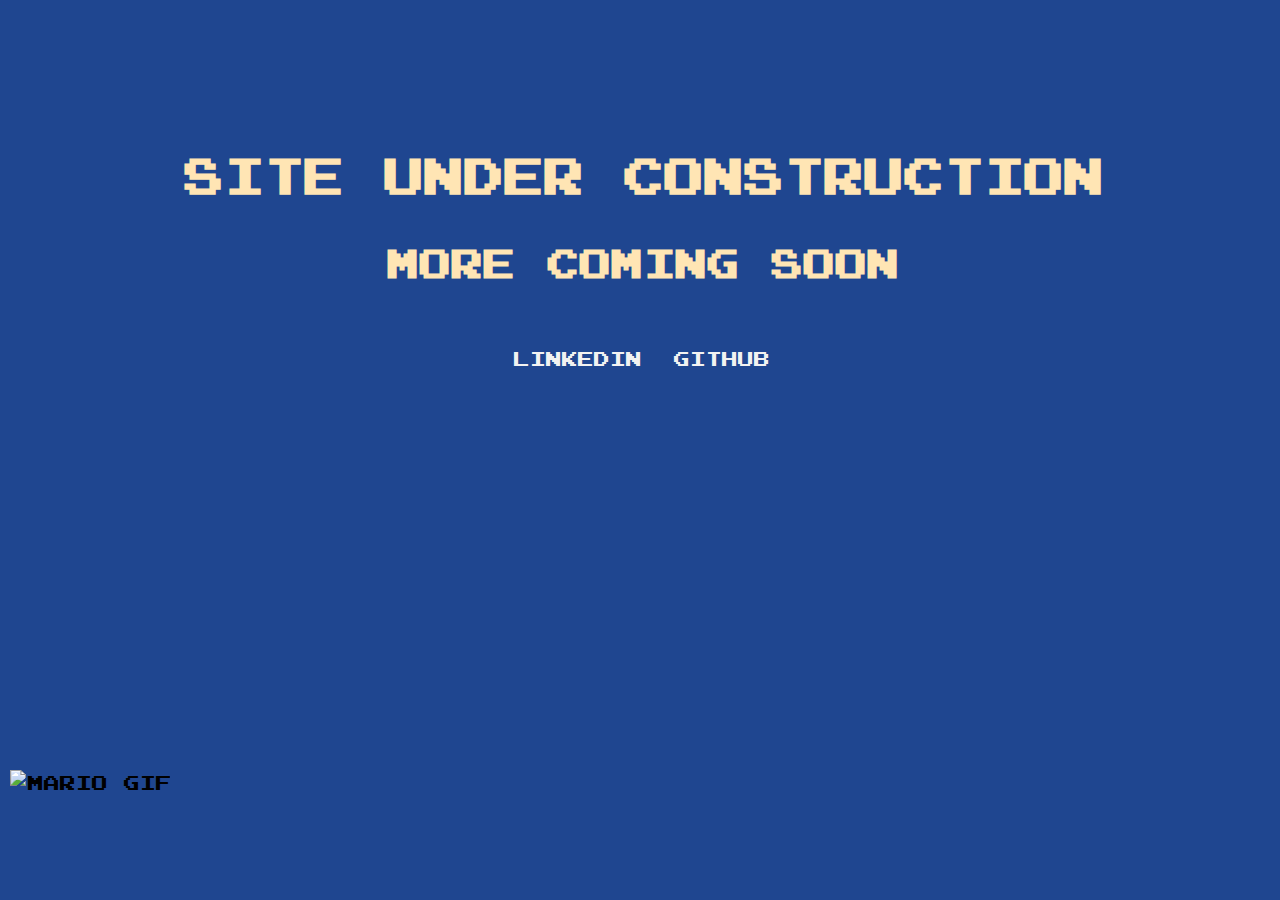
==== commit 398315ef: "lazy loading" ====
--- a/index.html
+++ b/index.html
@@ -23,7 +23,7 @@
                rel="noopener noreferrer">LinkedIn</a>
             <a class="some-link" href="https://github.com/TikoyX" target="_blank" rel="noopener noreferrer">Github</a>
         </div>
-        <img id="mario" src="/assets/images/mario.gif" height="580" alt="Bomb gif">
+        <img id="mario" src="/assets/images/mario.gif" height="580" alt="Mario gif" loading="lazy"/>
     </section>
 </main>
 </body>
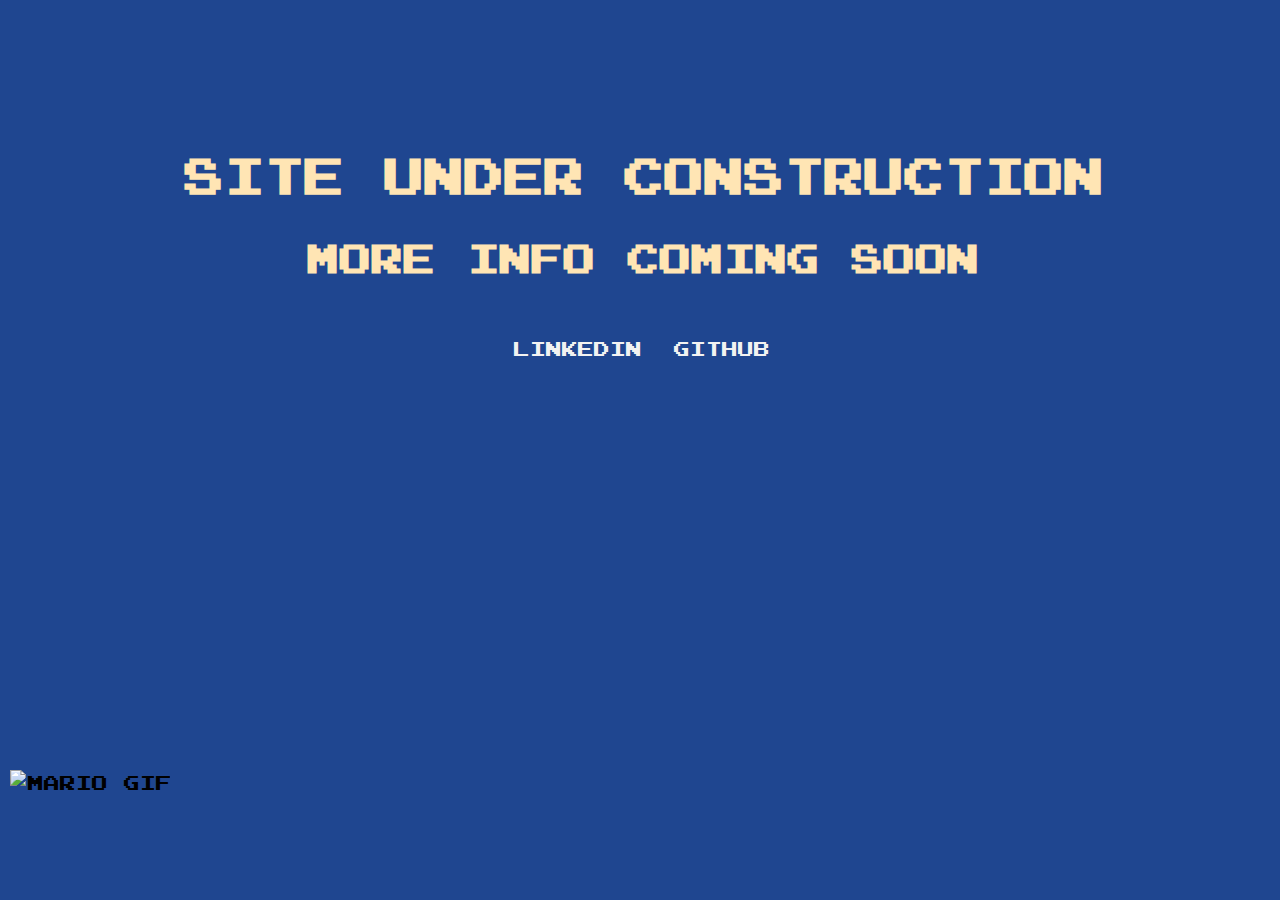
==== commit 1b8311e0: "mobile optimized" ====
--- a/index.html
+++ b/index.html
@@ -16,7 +16,7 @@
             Site under construction
         </h1>
         <h2 class="beige-header">
-            More coming soon<br>
+            More info coming soon<br>
         </h2>
         <div id="some-links">
             <a class="some-link" href="https://www.linkedin.com/in/theodor-kier/" target="_blank"
--- a/style.css
+++ b/style.css
@@ -100,12 +100,12 @@
 
 .page-not-found-section {
     min-height: calc(100vh);
-    padding: 150px;
+    padding: 150px 0 0;
 }
 
 .beige-header {
     color: var(--beige);
-    margin: 0 0 40px;
+    margin: 0 0 35px;
 }
 
 .blue-header {
@@ -272,6 +272,7 @@
     left: 10px;
     height: 120px;
 }
+
 
 .lost-button {
     background-color: var(--dark-blue);
@@ -304,3 +305,17 @@
     font-size: var(--font-size-smallmedium);
     color: white;
 }
+
+@media (max-width: 600px) {
+    h1 {
+        font-size: var(--font-size-smallmedium);
+    }
+
+    h2 {
+        font-size: var(--font-size-standard);
+    }
+
+    #mario {
+        height: 80px;
+    }
+}
